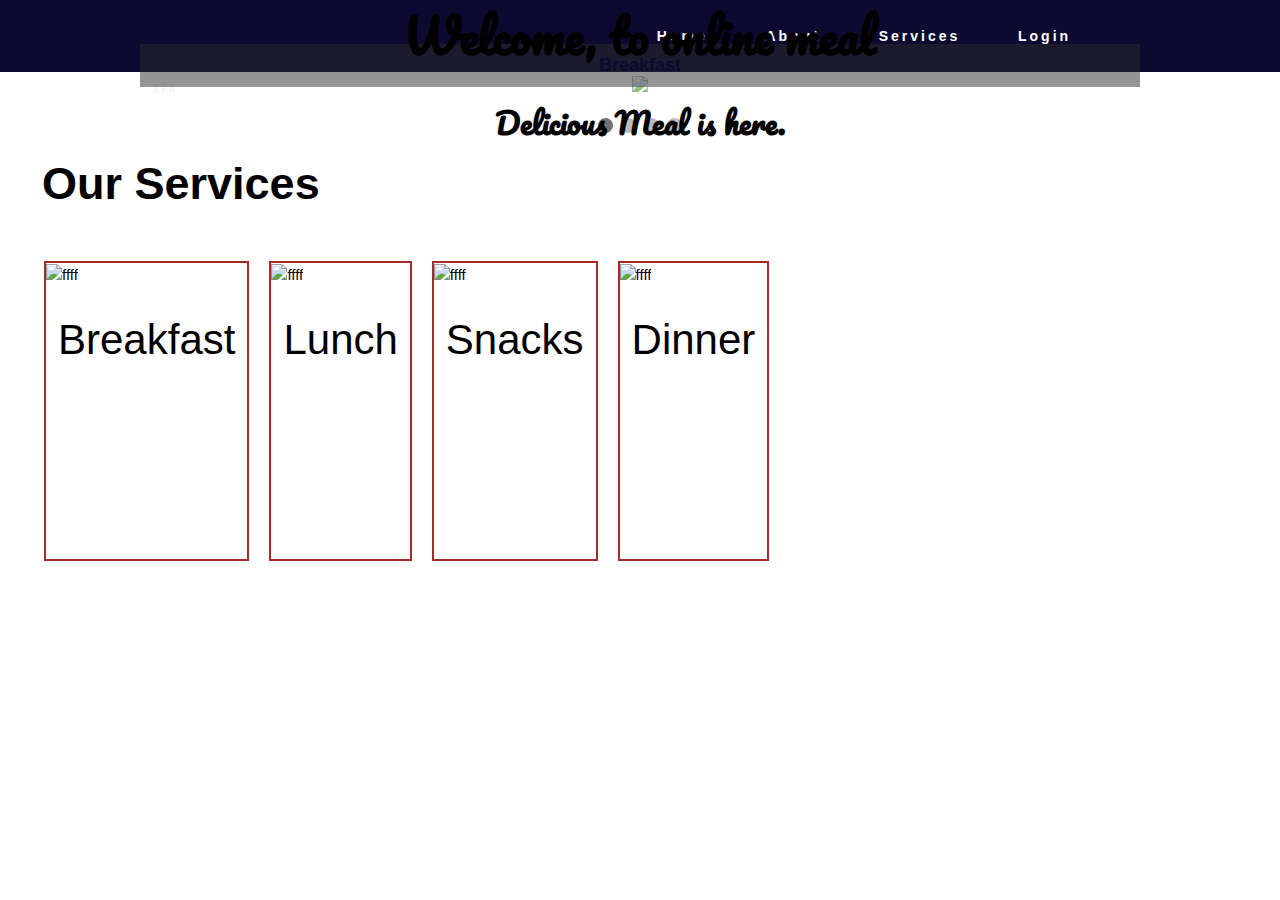
==== index.html @ 2110d50d "Update index.html" ====
<!DOCTYPE html>
<html lang="en">
<head>
    <meta charset="UTF-8">
    <meta name="viewport" content="width=device-width, initial-scale=1.0">
    <link rel="stylesheet" href="https://www.w3schools.com/w3css/4/w3.css">
    <link href="https://fonts.googleapis.com/css2?family=Pacifico&display=swap" rel="stylesheet"> 
    <link rel="stylesheet" href="style.css">
    <link rel="icon" href="/img/food-and-beverage-food.png" type="image/gif" sizes="16x16"> 
    <style>
        .nav{
    display: flex;
    justify-content: space-around;
    align-items: center;
    min-height: 8vh;
    background-color: #0c0a31;
}
.logo{
    color: white;
    text-transform: uppercase;
    letter-spacing: 5px;
    font-size: 20px;
}
.logo{
    margin: 7px 15px;
}
.logo img{
    height: 50px;
    margin: 8px 9px;
}
.nav-links{
    display: flex;
    justify-content: space-around;
    width: 40%;
}
.nav-links li{
    list-style: none;
}
.nav-links a{
    color: white;
    text-decoration: none;
    letter-spacing: 3px;
    font-weight: bold;
    font-size: 14px;

}
.burger{
    display: none;
    cursor: pointer;
}
.burger div{
    width: 25px;
    height: 5px;
    background-color: white;
    margin: 5px;
}
.mySlides {display: none;}
.img {vertical-align: middle;}
.slideshow-container {
  max-width: 1000px;
  position: relative;
  margin: auto;
  position: relative;
  text-align: center;
  color: rgb(0, 0, 0);
}

.text {
  color: #f2f2f2;
  font-size: 15px;
  padding: 8px 12px;
  position: absolute;
  bottom: 8px;
  width: 100%;
  text-align: center;
}

.numbertext {
  color: #f2f2f2;
  font-size: 12px;
  padding: 8px 12px;
  position: absolute;
  top: 0;
}
.dot {
  height: 15px;
  width: 15px;
  margin: 0 2px;
  background-color: #bbb;
  border-radius: 50%;
  display: inline-block;
  transition: background-color 0.6s ease;
}
.active {
  background-color: #717171;
}

/* Fading animation */
.fade {
  -webkit-animation-name: fade;
  -webkit-animation-duration: 1.5s;
  animation-name: fade;
  animation-duration: 1.5s;
}
.mySlides img{
    opacity: .7;
}
.text{
    font-size: large;
    font-weight: bold;
    color: #0c0a31;
    background-color: rgba(44, 41, 41, 0.5);
}
.slideshow-container-text{
    position: absolute;
  top: 50%;
  left: 50%;
  transform: translate(-50%, -50%);
}
.slideshow-container-text h1{
    font-size: 46px;
    font-weight: bolder;
    font-family: 'Pacifico', cursive;
}
.slideshow-container-text p{
    font-size: 30px;
    font-family: 'Pacifico', cursive;
    font-weight: bold;
}
.h-primary{
    font-size: 3.8rem ;
    padding: 12px;        
}
.h-secondary{
    font-size: 2.8rem ;
    padding: 12px;        
}
.services{
    margin: 34px;
    display: flex;
}
.services .box {
border: 2px solid brown;
height: 300px;
margin: 10px;

}

.services .box img {
    height: 300px;
    opacity: none;
    width: 300px;
}
.h-primary-center{
    text-align: left;
    margin-left: 42px;

    font-size: 45px;
    font-weight: bold;
}
    </style>
    <title>Online Meal</title>
</head>
<body>
    <nav class="nav">
        <div class="logo">
            <img src="/img/food-and-beverage-food.png" alt="">
        </div>
        <ul class="nav-links">
            <li><a href="#">Home</a></li>
            <li><a href="#">About</a></li>
            <li><a href="#">Services</a></li>
            <li><a href="#">Login</a></li>
        </ul>
        <div class="burger">
            <div class="line1"></div>
            <div class="line2"></div>
            <div class="line3"></div>
        </div>
    </nav>

    <div class="slideshow-container">

        <div class="mySlides fade">
          <div class="numbertext">1 / 4</div>
          <img class="img" src="/img/img1.jpg" style="width:100%">
          <div class="text">Breakfast</div>
        </div>
        
        <div class="mySlides fade">
          <div class="numbertext">2 / 4</div>
          <img class="img" src="/img/img2.jpg" style="width:100%">
          <div class="text">Lunch</div>
        </div>
        
        <div class="mySlides fade">
          <div class="numbertext">3 / 4</div>
          <img class="img" src="/img/kabir-cheema-oUIPGCBx2OI-unsplash.jpg" style="width:100%">
          <div class="text">Snacks</div>
        </div>
        
        <div class="mySlides fade">
            <div class="numbertext">4 / 4</div>
            <img class="img" src="/img/dinner.jpg" style="width:100%">
            <div class="text">Dinner</div>
        </div>

        <div class="slideshow-container-text">
            <h1>Welcome, to online meal</h1>
            <p>Delicious Meal is here.</p>
        </div>  

    </div>
        <br>
        
        <div style="text-align:center">
          <span class="dot"></span> 
          <span class="dot"></span> 
          <span class="dot"></span>
          <span class="dot"></span> 
        </div>

        <section class="services-container">
            <h1 class="h-primary-center">
                Our Services
            </h1>
            <div class="services">
                <div class="box">
                    <img src="/img/breakfast.jpg" alt="ffff">
                    <h2 class="h-secondary center">Breakfast</h2>
                    <p></p>
                </div>
                <div class="box">
                    <img src="/img/lunch.jpg" alt="ffff">
                    <h2 class="h-secondary center">Lunch</h2>
                    <p></p>
                </div>
                <div class="box">
                    <img src="/img/snack.jpg" alt="ffff">
                    <h2 class="h-secondary center">Snacks</h2>
                    <p></p>
                </div>
                <div class="box">
                    <img src="/img/dinnder.jpg" alt="ffff">
                    <h2 class="h-secondary center">Dinner</h2>
                    <p></p>
                </div>
            </div>
        </section>
        

    <script>
        var slideIndex = 0;
        showSlides();

        function showSlides() {
            var i;
            var slides = document.getElementsByClassName("mySlides");
            var dots = document.getElementsByClassName("dot");
            for (i = 0; i < slides.length; i++) {
                slides[i].style.display = "none";  
            }
            slideIndex++;
            if (slideIndex > slides.length) {slideIndex = 1}    
            for (i = 0; i < dots.length; i++) {
                dots[i].className = dots[i].className.replace(" active", "");
            }
            slides[slideIndex-1].style.display = "block";  
            dots[slideIndex-1].className += " active";
            setTimeout(showSlides, 2000); // Change image every 2 seconds
        }
    </script>


</body>
</html>
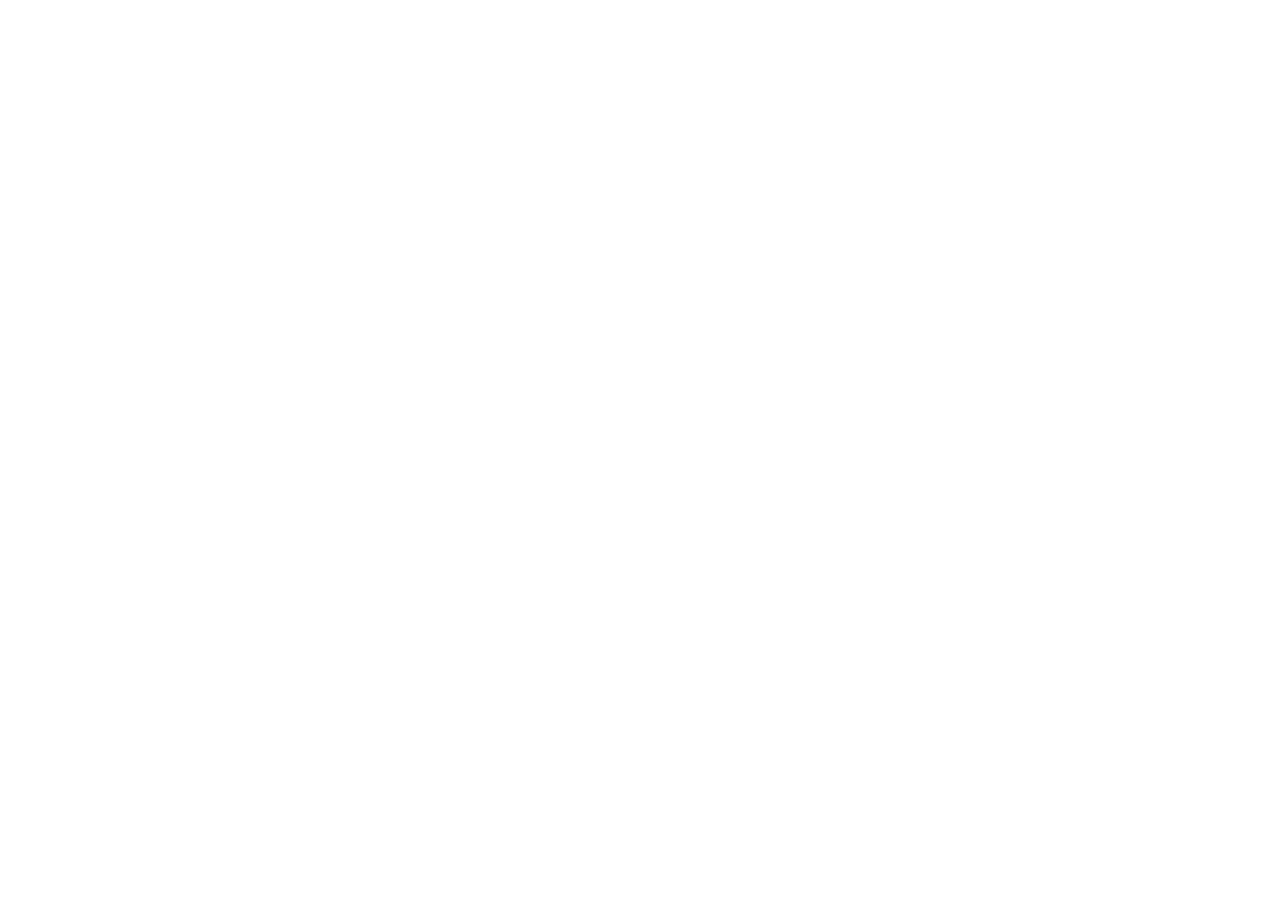
==== commit e56f9c27: "Update index.html" ====
--- a/index.html
+++ b/index.html
@@ -6,53 +6,108 @@
     <link rel="stylesheet" href="https://www.w3schools.com/w3css/4/w3.css">
     <link href="https://fonts.googleapis.com/css2?family=Pacifico&display=swap" rel="stylesheet"> 
     <link rel="stylesheet" href="style.css">
-    <link rel="icon" href="/img/food-and-beverage-food.png" type="image/gif" sizes="16x16"> 
+    <link rel="stylesheet" href="formcss.css">
     <style>
-        .nav{
-    display: flex;
-    justify-content: space-around;
-    align-items: center;
-    min-height: 8vh;
-    background-color: #0c0a31;
-}
-.logo{
-    color: white;
-    text-transform: uppercase;
-    letter-spacing: 5px;
-    font-size: 20px;
-}
-.logo{
-    margin: 7px 15px;
-}
-.logo img{
-    height: 50px;
-    margin: 8px 9px;
-}
-.nav-links{
-    display: flex;
-    justify-content: space-around;
-    width: 40%;
-}
-.nav-links li{
-    list-style: none;
-}
-.nav-links a{
-    color: white;
-    text-decoration: none;
-    letter-spacing: 3px;
-    font-weight: bold;
-    font-size: 14px;
-
-}
-.burger{
-    display: none;
-    cursor: pointer;
-}
-.burger div{
-    width: 25px;
-    height: 5px;
-    background-color: white;
-    margin: 5px;
+* {
+  box-sizing: border-box;
+}
+
+body {
+  margin: 0;
+}
+.navbar {
+  overflow: auto;
+  background-color: #333;
+  font-family: Arial, Helvetica, sans-serif;
+}
+
+.navbar a {
+  float: left;
+  font-size: 16px;
+  color: white;
+  text-align: center;
+  padding: 12px;
+  width: 20%;
+  text-decoration: none;
+}
+
+.dropdown {
+  float: left;
+  height: auto;
+  overflow: hidden;
+}
+
+.dropdown .dropbtn {
+  font-size: 16px;  
+  border: none;
+  outline: none;
+  color: white;
+  padding: 14px 16px;
+  background-color: inherit;
+  font: inherit;
+  margin: 0;
+}
+
+.navbar a:hover, .dropdown:hover .dropbtn {
+  background-color: red;
+}
+
+.dropdown-content {
+  display: none;
+  position: absolute;
+  background-color: #f9f9f9;
+  width: 100%;
+  left: 0;
+  box-shadow: 0px 8px 16px 0px rgba(0,0,0,0.2);
+  z-index: 1;
+  height: auto;
+}
+
+.dropdown-content .header {
+  background: red;
+  padding: 16px;
+  color: white;
+}
+
+.dropdown:hover .dropdown-content {
+  display: block;
+}
+
+/* Create three equal columns that floats next to each other */
+.dropdown-content-column {
+  float: left;
+  width: 25%;
+  padding: 10px;
+  background-color: rgb(241, 193, 193);
+  height: 300px;
+}
+
+.dropdown-content-column a {
+  float: none;
+  color: black;
+  padding: 16px;
+  text-decoration: none;
+  display: block;
+  text-align: left;
+}
+
+.dropdown-content-column a:hover {
+  background-color: #ddd;
+}
+
+/* Clear floats after the columns */
+.row:after {
+  content: "";
+  display: table;
+  clear: both;
+}
+
+/* Responsive layout - makes the three columns stack on top of each other instead of next to each other */
+@media screen and (max-width: 600px) {
+  .column {
+    width: 100%;
+    height: auto;
+  }
 }
 .mySlides {display: none;}
 .img {vertical-align: middle;}
@@ -60,7 +115,6 @@
   max-width: 1000px;
   position: relative;
   margin: auto;
-  position: relative;
   text-align: center;
   color: rgb(0, 0, 0);
 }
@@ -103,7 +157,7 @@
   animation-duration: 1.5s;
 }
 .mySlides img{
-    opacity: .7;
+    opacity: .6;
 }
 .text{
     font-size: large;
@@ -127,127 +181,170 @@
     font-family: 'Pacifico', cursive;
     font-weight: bold;
 }
-.h-primary{
-    font-size: 3.8rem ;
-    padding: 12px;        
-}
-.h-secondary{
-    font-size: 2.8rem ;
-    padding: 12px;        
-}
-.services{
-    margin: 34px;
-    display: flex;
-}
-.services .box {
-border: 2px solid brown;
-height: 300px;
-margin: 10px;
-
-}
-
-.services .box img {
-    height: 300px;
-    opacity: none;
-    width: 300px;
-}
-.h-primary-center{
-    text-align: left;
-    margin-left: 42px;
-
-    font-size: 45px;
-    font-weight: bold;
-}
-    </style>
-    <title>Online Meal</title>
+.tablink {
+      background-color: #555;
+      color: white;
+      float: left;
+      border: none;
+      outline: none;
+      cursor: pointer;
+      padding: 14px 16px;
+      font-size: 17px;
+      width: 25%;
+      /* height: 250px; */
+    }
+
+    .tablink:hover {
+      background-color: #777;
+    }
+
+    /* Style the tab content */
+    .tabcontent {
+      color: white;
+      display: none;
+      /* padding: 50px; */
+      text-align: center;
+    }
+
+    .login {
+      margin: 10px 50px 5px 100px;
+    }
+
+    #Breakfast {
+      background-color:gray;
+      height: 250px;
+    }
+
+    #Lunch {
+      height: 250px;
+      background-color: gray;
+    }
+
+    #Snacks {
+      height: 250px;
+      background-color: gray;
+    }
+
+    #Dinner {
+      height: 250px;
+      background-color: gray;
+    }
 </head>
 <body>
-    <nav class="nav">
-        <div class="logo">
-            <img src="/img/food-and-beverage-food.png" alt="">
-        </div>
-        <ul class="nav-links">
-            <li><a href="#">Home</a></li>
-            <li><a href="#">About</a></li>
-            <li><a href="#">Services</a></li>
-            <li><a href="#">Login</a></li>
-        </ul>
-        <div class="burger">
-            <div class="line1"></div>
-            <div class="line2"></div>
-            <div class="line3"></div>
-        </div>
-    </nav>
-
-    <div class="slideshow-container">
-
-        <div class="mySlides fade">
-          <div class="numbertext">1 / 4</div>
-          <img class="img" src="/img/img1.jpg" style="width:100%">
-          <div class="text">Breakfast</div>
-        </div>
+    <div class="navbar">
+  <a href="#login"><i class="fa fa-fw fa-user"></i>Login</a>
+  <a href="#home"><i class="fa fa-fw fa-home"></i>Home</a>
+  
+  <div class="dropdown">
+    <button class="dropbtn">Services 
+      <i class="fa fa-caret-down"></i>
+    </button>
+    <div class="dropdown-content">
+      <div class="header">
+        <h2>Mega Menu</h2>
+      </div>   
+      <div class="row">
+        <div class="dropdown-content-column">
+          <h3><a href="#">Breakfast</a></h3>
+          <a href="#">Link 1</a>
+          <a href="#">Link 2</a>
+          <a href="#">Link 3</a>
+        </div>
+        <div class="dropdown-content-column">
+          <h3><a href="#">Lunch</a></h3>
+          <a href="#">Link 1</a>
+          <a href="#">Link 2</a>
+          <a href="#">Link 3</a>
+        </div>
+        <div class="dropdown-content-column">
+          <h3><a href="#">Snacks</a></h3>
+          <a href="#">Link 1</a>
+          <a href="#">Link 2</a>
+          <a href="#">Link 3</a>
+        </div>
+        <div class="dropdown-content-column">
+          <h3><a href="#">Dinner</a></h3>
+          <a href="#">Link 1</a>
+          <a href="#">Link 2</a>
+          <a href="#">Link 3</a>
+        </div>
+      </div>
+    </div>
+  </div>
+  <a href="#contact"><i class="fa fa-fw fa-envelope"></i> Contact Us</a>
+        <div class="login">
+    <button onclick="document.getElementById('id01').style.display='block'" style="width:auto;" class="Login-form">Login</button>
+
+    <div id="id01" class="modal">
+    
+      <form class="modal-content animate" action="" method="post">
+        <div class="imgcontainer">
+          <span onclick="document.getElementById('id01').style.display='none'" class="close" title="Close Modal">&times;</span>
+        </div>
+    
+        <div class="container">
+          <label for="uname"><b>Username</b></label>
+          <input type="text" placeholder="Enter Username" name="uname" required>
         
-        <div class="mySlides fade">
-          <div class="numbertext">2 / 4</div>
-          <img class="img" src="/img/img2.jpg" style="width:100%">
-          <div class="text">Lunch</div>
-        </div>
-        
-        <div class="mySlides fade">
-          <div class="numbertext">3 / 4</div>
-          <img class="img" src="/img/kabir-cheema-oUIPGCBx2OI-unsplash.jpg" style="width:100%">
-          <div class="text">Snacks</div>
-        </div>
-        
-        <div class="mySlides fade">
-            <div class="numbertext">4 / 4</div>
-            <img class="img" src="/img/dinner.jpg" style="width:100%">
-            <div class="text">Dinner</div>
-        </div>
-
-        <div class="slideshow-container-text">
-            <h1>Welcome, to online meal</h1>
-            <p>Delicious Meal is here.</p>
-        </div>  
-
-    </div>
-        <br>
-        
-        <div style="text-align:center">
-          <span class="dot"></span> 
-          <span class="dot"></span> 
-          <span class="dot"></span>
-          <span class="dot"></span> 
-        </div>
-
-        <section class="services-container">
-            <h1 class="h-primary-center">
-                Our Services
-            </h1>
-            <div class="services">
-                <div class="box">
-                    <img src="/img/breakfast.jpg" alt="ffff">
-                    <h2 class="h-secondary center">Breakfast</h2>
-                    <p></p>
-                </div>
-                <div class="box">
-                    <img src="/img/lunch.jpg" alt="ffff">
-                    <h2 class="h-secondary center">Lunch</h2>
-                    <p></p>
-                </div>
-                <div class="box">
-                    <img src="/img/snack.jpg" alt="ffff">
-                    <h2 class="h-secondary center">Snacks</h2>
-                    <p></p>
-                </div>
-                <div class="box">
-                    <img src="/img/dinnder.jpg" alt="ffff">
-                    <h2 class="h-secondary center">Dinner</h2>
-                    <p></p>
-                </div>
-            </div>
-        </section>
-        
+          <label for="psw"><b>Password</b></label>
+          <input type="password" placeholder="Enter Password" name="psw" required>
+
+          <button type="submit">Login</button>
+          <label>
+            <input type="checkbox" checked="checked" name="remember"> Remember me
+          </label>
+        </div>
+    
+        <div class="container" style="background-color:#f1f1f1">
+          <button type="button" onclick="document.getElementById('id01').style.display='none'" class="cancelbtn">Cancel</button>
+          <span class="psw"><a href="#" style="color: #000;">Forgot password?</a></span>
+        </div>
+      </form>
+    </div>
+    </div>
+  
+</div>
+
+ <div class="slideshow-container">
+
+    <div class="mySlides fade">
+      <div class="numbertext">1 / 4</div>
+      <img class="img" src="img1.jpg" style="width:100%">
+      <div class="text">Breakfast</div>
+    </div>
+    
+    <div class="mySlides fade">
+      <div class="numbertext">2 / 4</div>
+      <img class="img" src="img2.jpg" style="width:100%">
+      <div class="text">Lunch</div>
+    </div>
+    
+    <div class="mySlides fade">
+      <div class="numbertext">3 / 4</div>
+      <img class="img" src="kabir-cheema-oUIPGCBx2OI-unsplash.jpg" style="width:100%">
+      <div class="text">Snacks</div>
+    </div>
+    
+    <div class="mySlides fade">
+        <div class="numbertext">4 / 4</div>
+        <img class="img" src="dinner.jpg" style="width:100%">
+        <div class="text">Dinner</div>
+    </div>
+
+    <div class="slideshow-container-text">
+        <h1>Welcome, to online meal</h1>
+        <p>Delicious Meal is here.</p>
+    </div>  
+
+</div>
+    <br>
+    
+    <div style="text-align:center">
+      <span class="dot"></span> 
+      <span class="dot"></span> 
+      <span class="dot"></span>
+      <span class="dot"></span> 
+    </div>
 
     <script>
         var slideIndex = 0;
@@ -271,6 +368,59 @@
         }
     </script>
 
+    <br> 
+  <div id="Breakfast" class="tabcontent">
+    <a href="#"><img src="img/break.jpg" style=" width: 23%; height: 250px; padding-top: 5px; padding-right: 0px;"></a>
+    <a href="#"><img src="img/break.1jpg.jpg" style=" width: 25%; height: 250px; padding-top: 5px; padding-right: 0px;"></a>
+    <a href="#"><img src="img/break2.jpg" style=" width: 25%; height: 250px; padding-top: 5px;padding-right: 0px;" ></a>
+    <a href="#"><img src="img/break3.jpg" style=" width: 25%; height: 250px; padding-top: 5px;padding-right: 0px;" ></a>
+    
+  </div>
+
+  <div id="Lunch" class="tabcontent" >
+    <a href=""><img src="img/lun.jpg" style=" width: 23%; height: 250px; padding-top: 5px; padding-right: 0px;"  ></a>
+    <a href=""><img src="img/lun2jpg.jpg" style=" width: 25%; height: 250px; padding-top: 5px; padding-right: 0px;"></a>
+    <a href=""><img src="img/lun3.jpg" style=" width: 25%; height: 250px; padding-top: 5px;padding-right: 0px;"  ></a>
+    <a href=""><img src="img/lun4.jpg" style=" width: 25%; height: 250px; padding-top: 5px;padding-right: 0px;"  ></a>
+  </div>
+
+  <div id="Snacks" class="tabcontent">
+    <a href=""><img src="img/sna1jpg.jpg" style=" width: 23%; height: 250px; padding-top: 5px; padding-right: 0px;"  ></a>
+    <a href=""><img src="img/sna2.jpg" style=" width: 25%; height: 250px; padding-top: 5px; padding-right: 0px;"></a>
+    <a href=""><img src="img/sna3.jpg" style=" width: 25%; height: 250px; padding-top: 5px;padding-right: 0px;"  ></a>
+    <a href=""><img src="img/sna4.jpg" style=" width: 25%; height: 250px; padding-top: 5px;padding-right: 0px;"  ></a>
+  </div>
+
+  <div id="Dinner" class="tabcontent">
+    <a href=""><img src="img/din1.jpg" style=" width: 23%; height: 250px; padding-top: 5px; padding-right: 0px;"  ></a>
+    <a href=""> <img src="img/din2.jpg" style=" width: 25%; height: 250px; padding-top: 5px; padding-right: 0px;"></a>
+    <a href=""><img src="img/din3.jpg" style=" width: 25%; height: 250px; padding-top: 5px;padding-right: 0px;"  ></a>
+    <a href=""><img src="img/din4.jpg" style=" width: 25%; height: 250px; padding-top: 5px;padding-right: 0px;"  ></a>
+  </div>
+
+  <button class="tablink" onclick="openMenu('Breakfast', this, 'red')" id="defaultOpen">Breakfast</button>
+  <button class="tablink" onclick="openMenu('Lunch', this, 'green')">Lunch</button>
+  <button class="tablink" onclick="openMenu('Snacks', this, 'blue')">Snacks</button>
+  <button class="tablink" onclick="openMenu('Dinner', this, 'orange')">Dinner</button>
+
+  <script>
+    function openMenu(cityName, elmnt, color) {
+      var i, tabcontent, tablinks;
+      tabcontent = document.getElementsByClassName("tabcontent");
+      for (i = 0; i < tabcontent.length; i++) {
+        tabcontent[i].style.display = "none";
+      }
+      tablinks = document.getElementsByClassName("tablink");
+      for (i = 0; i < tablinks.length; i++) {
+        tablinks[i].style.backgroundColor = "";
+      }
+      document.getElementById(cityName).style.display = "block";
+      elmnt.style.backgroundColor = color;
+
+    }
+    // Get the element with id="defaultOpen" and click on it
+    document.getElementById("defaultOpen").click();
+  </script>
 
 </body>
 </html>
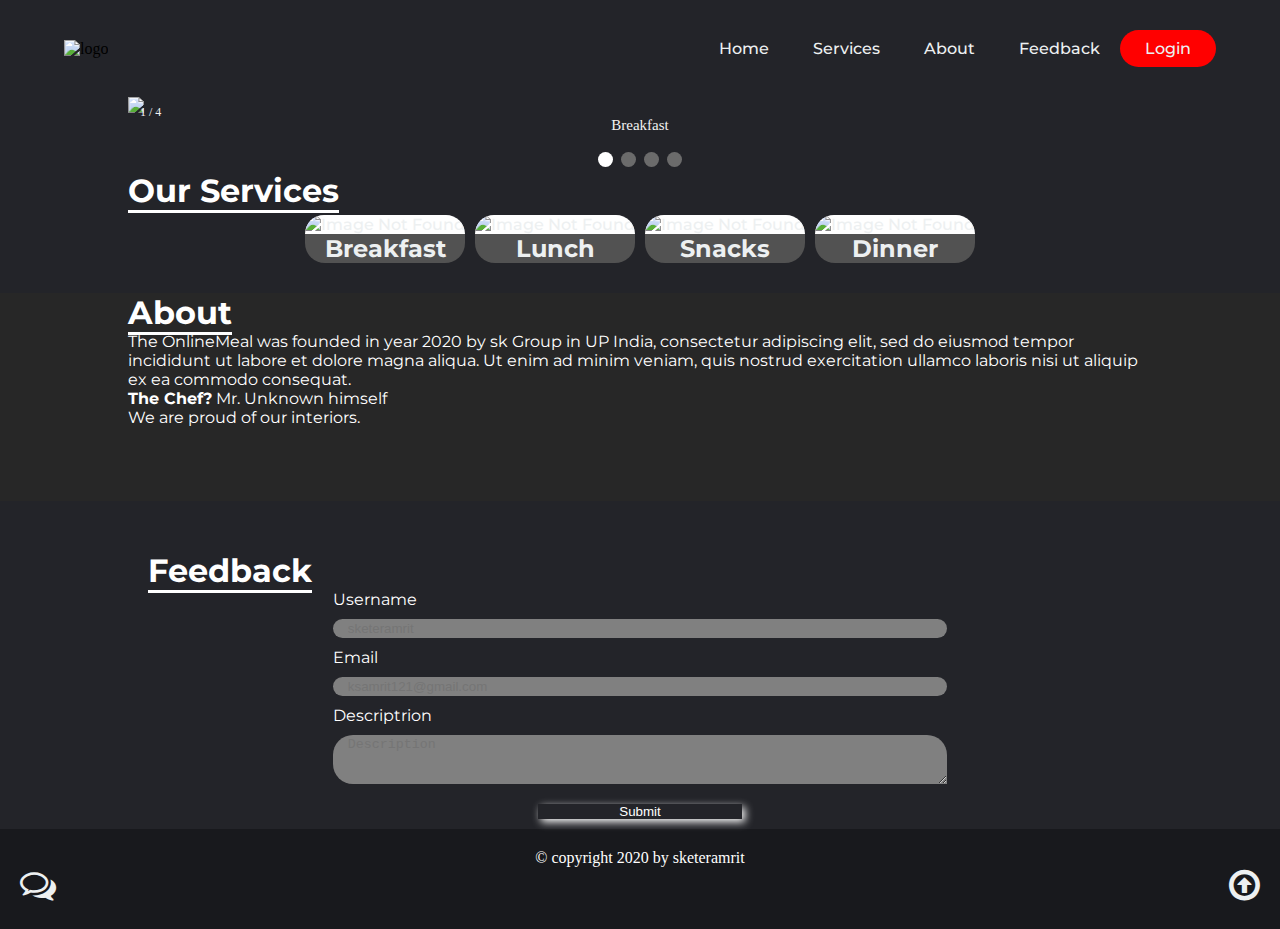
==== commit 27ea636a: "Merge pull request #9 from AmitMunda00/main" ====
--- a/index.html
+++ b/index.html
@@ -3,356 +3,146 @@
 <head>
     <meta charset="UTF-8">
     <meta name="viewport" content="width=device-width, initial-scale=1.0">
-    <link rel="stylesheet" href="https://www.w3schools.com/w3css/4/w3.css">
-    <link href="https://fonts.googleapis.com/css2?family=Pacifico&display=swap" rel="stylesheet"> 
-    <link rel="stylesheet" href="style.css">
-    <link rel="stylesheet" href="formcss.css">
-    <style>
-* {
-  box-sizing: border-box;
-}
-
-body {
-  margin: 0;
-}
-.navbar {
-  overflow: auto;
-  background-color: #333;
-  font-family: Arial, Helvetica, sans-serif;
-}
-
-.navbar a {
-  float: left;
-  font-size: 16px;
-  color: white;
-  text-align: center;
-  padding: 12px;
-  width: 20%;
-  text-decoration: none;
-}
-
-.dropdown {
-  float: left;
-  height: auto;
-  overflow: hidden;
-}
-
-.dropdown .dropbtn {
-  font-size: 16px;  
-  border: none;
-  outline: none;
-  color: white;
-  padding: 14px 16px;
-  background-color: inherit;
-  font: inherit;
-  margin: 0;
-}
-
-.navbar a:hover, .dropdown:hover .dropbtn {
-  background-color: red;
-}
-
-.dropdown-content {
-  display: none;
-  position: absolute;
-  background-color: #f9f9f9;
-  width: 100%;
-  left: 0;
-  box-shadow: 0px 8px 16px 0px rgba(0,0,0,0.2);
-  z-index: 1;
-  height: auto;
-}
-
-.dropdown-content .header {
-  background: red;
-  padding: 16px;
-  color: white;
-}
-
-.dropdown:hover .dropdown-content {
-  display: block;
-}
-
-/* Create three equal columns that floats next to each other */
-.dropdown-content-column {
-  float: left;
-  width: 25%;
-  padding: 10px;
-  background-color: rgb(241, 193, 193);
-  height: 300px;
-}
-
-.dropdown-content-column a {
-  float: none;
-  color: black;
-  padding: 16px;
-  text-decoration: none;
-  display: block;
-  text-align: left;
-}
-
-.dropdown-content-column a:hover {
-  background-color: #ddd;
-}
-
-/* Clear floats after the columns */
-.row:after {
-  content: "";
-  display: table;
-  clear: both;
-}
-
-/* Responsive layout - makes the three columns stack on top of each other instead of next to each other */
-@media screen and (max-width: 600px) {
-  .column {
-    width: 100%;
-    height: auto;
-  }
-}
-.mySlides {display: none;}
-.img {vertical-align: middle;}
-.slideshow-container {
-  max-width: 1000px;
-  position: relative;
-  margin: auto;
-  text-align: center;
-  color: rgb(0, 0, 0);
-}
-
-.text {
-  color: #f2f2f2;
-  font-size: 15px;
-  padding: 8px 12px;
-  position: absolute;
-  bottom: 8px;
-  width: 100%;
-  text-align: center;
-}
-
-.numbertext {
-  color: #f2f2f2;
-  font-size: 12px;
-  padding: 8px 12px;
-  position: absolute;
-  top: 0;
-}
-.dot {
-  height: 15px;
-  width: 15px;
-  margin: 0 2px;
-  background-color: #bbb;
-  border-radius: 50%;
-  display: inline-block;
-  transition: background-color 0.6s ease;
-}
-.active {
-  background-color: #717171;
-}
-
-/* Fading animation */
-.fade {
-  -webkit-animation-name: fade;
-  -webkit-animation-duration: 1.5s;
-  animation-name: fade;
-  animation-duration: 1.5s;
-}
-.mySlides img{
-    opacity: .6;
-}
-.text{
-    font-size: large;
-    font-weight: bold;
-    color: #0c0a31;
-    background-color: rgba(44, 41, 41, 0.5);
-}
-.slideshow-container-text{
-    position: absolute;
-  top: 50%;
-  left: 50%;
-  transform: translate(-50%, -50%);
-}
-.slideshow-container-text h1{
-    font-size: 46px;
-    font-weight: bolder;
-    font-family: 'Pacifico', cursive;
-}
-.slideshow-container-text p{
-    font-size: 30px;
-    font-family: 'Pacifico', cursive;
-    font-weight: bold;
-}
-.tablink {
-      background-color: #555;
-      color: white;
-      float: left;
-      border: none;
-      outline: none;
-      cursor: pointer;
-      padding: 14px 16px;
-      font-size: 17px;
-      width: 25%;
-      /* height: 250px; */
-    }
-
-    .tablink:hover {
-      background-color: #777;
-    }
-
-    /* Style the tab content */
-    .tabcontent {
-      color: white;
-      display: none;
-      /* padding: 50px; */
-      text-align: center;
-    }
-
-    .login {
-      margin: 10px 50px 5px 100px;
-    }
-
-    #Breakfast {
-      background-color:gray;
-      height: 250px;
-    }
-
-    #Lunch {
-      height: 250px;
-      background-color: gray;
-    }
-
-    #Snacks {
-      height: 250px;
-      background-color: gray;
-    }
-
-    #Dinner {
-      height: 250px;
-      background-color: gray;
-    }
+    <link rel="stylesheet" href="https://cdn.jsdelivr.net/npm/bootstrap@4.5.3/dist/css/bootstrap.min.css" integrity="sha384-TX8t27EcRE3e/ihU7zmQxVncDAy5uIKz4rEkgIXeMed4M0jlfIDPvg6uqKI2xXr2" crossorigin="anonymous">
+    <link rel="stylesheet" href="https://cdnjs.cloudflare.com/ajax/libs/font-awesome/4.7.0/css/font-awesome.min.css">
+    <link rel="stylesheet" href="https://cdnjs.cloudflare.com/ajax/libs/animate.css/4.1.1/animate.min.css"/>
+    <link rel="shortcut icon" href="img/logo.png" type="image/x-icon">
+    <link rel="stylesheet" href="css/style.css">
+    <title>Online meal</title>
 </head>
 <body>
-    <div class="navbar">
-  <a href="#login"><i class="fa fa-fw fa-user"></i>Login</a>
-  <a href="#home"><i class="fa fa-fw fa-home"></i>Home</a>
-  
-  <div class="dropdown">
-    <button class="dropbtn">Services 
-      <i class="fa fa-caret-down"></i>
-    </button>
-    <div class="dropdown-content">
-      <div class="header">
-        <h2>Mega Menu</h2>
-      </div>   
-      <div class="row">
-        <div class="dropdown-content-column">
-          <h3><a href="#">Breakfast</a></h3>
-          <a href="#">Link 1</a>
-          <a href="#">Link 2</a>
-          <a href="#">Link 3</a>
+    <!-- NAVIGATION BAR STARTED -->
+    <div class="nav" id="home">
+        <div class="nav-logo animate__animated animate__heartBeat animate__infinite infinite"><img src="img/logowithtext.png" alt="logo" width="180px" ><label class="nav-logo-text"></label></div>
+        <nav>
+            <ul class="nav-links">
+                <li><a href="#">Home</a></li>
+                <li><a href="#services">Services</a></li>
+                <li><a href="#about">About</a></li>
+                <li><a href="#feedback">Feedback</a></li>
+            </ul>
+        </nav>
+        <a href="#" class="cta"><button>Login</button></a>
+    </div>
+    <!-- NAVIGATION BAR COMPLETED -->
+
+    <!-- SLIDESHOW START -->
+    <div class="main">
+        <div class="slide-show">
+            <div class="myslide">
+                <div class="numbertext">1 / 4</div>
+                <img class="img" src="img/update/breakfast.jpg" style="width:100%">
+                <div class="text">Breakfast</div>
+            </div>
+            <div class="myslide">
+                <div class="numbertext">2 / 4</div>
+                <img class="img" src="img/update/lunch.jpg" style="width:100%">
+                <div class="text">Lunch</div>
+            </div>
+            <div class="myslide">
+                <div class="numbertext">3 / 4</div>
+                <img class="img" src="img/update/snacks.jpg" style="width:100%">
+                <div class="text">Snacks</div>
+            </div>
+            <div class="myslide">
+                <div class="numbertext">4 / 4</div>
+                <img class="img" src="img/update/dinner.jpg" style="width:100%">
+                <div class="text">Dinner</div>
+            </div>
+            <!-- <div class="slide-show-absolute-text">
+                <h1>Welcome, to online meal</h1>
+                <p>Delicious Meal is here.</p>
+            </div> -->
         </div>
-        <div class="dropdown-content-column">
-          <h3><a href="#">Lunch</a></h3>
-          <a href="#">Link 1</a>
-          <a href="#">Link 2</a>
-          <a href="#">Link 3</a>
+    </div>
+    <br>
+    <div style="text-align:center">
+        <span class="dot"></span> 
+        <span class="dot"></span> 
+        <span class="dot"></span>
+        <span class="dot"></span> 
+    </div>
+    <!-- SLIDESHOW END -->
+
+    <!-- SERVICES START -->
+    <div class="services" id="services">
+        <div class="heading">
+            <label for="">Our Services</label>
         </div>
-        <div class="dropdown-content-column">
-          <h3><a href="#">Snacks</a></h3>
-          <a href="#">Link 1</a>
-          <a href="#">Link 2</a>
-          <a href="#">Link 3</a>
+        <div class="services-card">
+            
+                <div class="card">
+                    <a href="pages/breakfast.html"><img src="img/card-breakfast-2.jpg" alt="Image Not Found">
+                    <h2 class="card-text">Breakfast</h2></a>
+                </div>
+                <div class="card">
+                    <a href="pages/lunch.html"><img src="img/card-lunch-2.jpg" alt="Image Not Found">
+                    <h2 class="card-text">Lunch</h2></a>
+                </div>
+            
+                <div class="card">
+                    <a href="pages/snacks.html"><img src="img/card-snacks-2.jpg" alt="Image Not Found">
+                    <h2 class="card-text">Snacks</h2></a>
+                </div>
+                <div class="card">
+                    <a href="pages/dinner.html"><img src="img/card-dinner-2.jpg" alt="Image Not Found">
+                    <h2 class="card-text">Dinner</h2></a>
+                </div>
         </div>
-        <div class="dropdown-content-column">
-          <h3><a href="#">Dinner</a></h3>
-          <a href="#">Link 1</a>
-          <a href="#">Link 2</a>
-          <a href="#">Link 3</a>
+    </div>
+    <!-- SERVICES END -->
+    
+    <!-- ABOUT START -->
+    <div class="about" id="about">
+        <div class="heading">
+            <label for="">About</label>
         </div>
-      </div>
+        <div class="about-content">
+            <div class="upper-text">
+                <p>The OnlineMeal was founded in year 2020 by sk Group in UP India, consectetur adipiscing elit, sed do eiusmod tempor incididunt ut labore et dolore magna aliqua. Ut enim ad minim veniam, quis nostrud exercitation ullamco laboris nisi ut aliquip ex ea commodo consequat.</p>
+                <p><strong>The Chef?</strong> Mr. Unknown himself</p>
+                <p>We are proud of our interiors.</p>
+                <div class="chef">
+                    <img src="img/chef.jpg" alt="" width="120px">
+                </div>
+            </div>
+            <div class="mid-image">
+                <img src="img/restaurant.jpg" alt="">
+            </div>
+            <div class="lower-text">
+                
+            </div>
+        </div>
     </div>
-  </div>
-  <a href="#contact"><i class="fa fa-fw fa-envelope"></i> Contact Us</a>
-        <div class="login">
-    <button onclick="document.getElementById('id01').style.display='block'" style="width:auto;" class="Login-form">Login</button>
+    <!-- ABOUT END -->
 
-    <div id="id01" class="modal">
+    <!-- FEEDBACK START -->
+    <div class="feedback" id="feedback">
+        <div class="heading">
+            <label for="">Feedback</label>
+        </div>
+        <div class="form">
+            <form action="" method="post">
+                <label for="">Username</label>
+                <input type="text" name="username" class="form-input-text" placeholder="sketeramrit">
+                <label for="">Email</label>
+                <input type="email" name="email" class="form-input-text" placeholder="ksamrit121@gmail.com">
+                <label for="">Descriptrion</label>
+                <textarea name="description" id="" cols="20" rows="3" class="form-textarea" placeholder="Description"></textarea>
+                <input type="submit" value="Submit" class="form-submit">
+            </form>
+        </div>
+    </div>
+    <!-- FEEDBACK END -->
     
-      <form class="modal-content animate" action="" method="post">
-        <div class="imgcontainer">
-          <span onclick="document.getElementById('id01').style.display='none'" class="close" title="Close Modal">&times;</span>
-        </div>
-    
-        <div class="container">
-          <label for="uname"><b>Username</b></label>
-          <input type="text" placeholder="Enter Username" name="uname" required>
-        
-          <label for="psw"><b>Password</b></label>
-          <input type="password" placeholder="Enter Password" name="psw" required>
-
-          <button type="submit">Login</button>
-          <label>
-            <input type="checkbox" checked="checked" name="remember"> Remember me
-          </label>
-        </div>
-    
-        <div class="container" style="background-color:#f1f1f1">
-          <button type="button" onclick="document.getElementById('id01').style.display='none'" class="cancelbtn">Cancel</button>
-          <span class="psw"><a href="#" style="color: #000;">Forgot password?</a></span>
-        </div>
-      </form>
-    </div>
-    </div>
-  
-</div>
-
- <div class="slideshow-container">
-
-    <div class="mySlides fade">
-      <div class="numbertext">1 / 4</div>
-      <img class="img" src="img1.jpg" style="width:100%">
-      <div class="text">Breakfast</div>
-    </div>
-    
-    <div class="mySlides fade">
-      <div class="numbertext">2 / 4</div>
-      <img class="img" src="img2.jpg" style="width:100%">
-      <div class="text">Lunch</div>
-    </div>
-    
-    <div class="mySlides fade">
-      <div class="numbertext">3 / 4</div>
-      <img class="img" src="kabir-cheema-oUIPGCBx2OI-unsplash.jpg" style="width:100%">
-      <div class="text">Snacks</div>
-    </div>
-    
-    <div class="mySlides fade">
-        <div class="numbertext">4 / 4</div>
-        <img class="img" src="dinner.jpg" style="width:100%">
-        <div class="text">Dinner</div>
-    </div>
-
-    <div class="slideshow-container-text">
-        <h1>Welcome, to online meal</h1>
-        <p>Delicious Meal is here.</p>
-    </div>  
-
-</div>
-    <br>
-    
-    <div style="text-align:center">
-      <span class="dot"></span> 
-      <span class="dot"></span> 
-      <span class="dot"></span>
-      <span class="dot"></span> 
-    </div>
-
+    <!-- SCRIPT ARE HERE -->
     <script>
         var slideIndex = 0;
         showSlides();
 
         function showSlides() {
             var i;
-            var slides = document.getElementsByClassName("mySlides");
+            var slides = document.getElementsByClassName("myslide");
             var dots = document.getElementsByClassName("dot");
             for (i = 0; i < slides.length; i++) {
                 slides[i].style.display = "none";  
@@ -368,59 +158,10 @@
         }
     </script>
 
-    <br> 
-  <div id="Breakfast" class="tabcontent">
-    <a href="#"><img src="img/break.jpg" style=" width: 23%; height: 250px; padding-top: 5px; padding-right: 0px;"></a>
-    <a href="#"><img src="img/break.1jpg.jpg" style=" width: 25%; height: 250px; padding-top: 5px; padding-right: 0px;"></a>
-    <a href="#"><img src="img/break2.jpg" style=" width: 25%; height: 250px; padding-top: 5px;padding-right: 0px;" ></a>
-    <a href="#"><img src="img/break3.jpg" style=" width: 25%; height: 250px; padding-top: 5px;padding-right: 0px;" ></a>
-    
-  </div>
-
-  <div id="Lunch" class="tabcontent" >
-    <a href=""><img src="img/lun.jpg" style=" width: 23%; height: 250px; padding-top: 5px; padding-right: 0px;"  ></a>
-    <a href=""><img src="img/lun2jpg.jpg" style=" width: 25%; height: 250px; padding-top: 5px; padding-right: 0px;"></a>
-    <a href=""><img src="img/lun3.jpg" style=" width: 25%; height: 250px; padding-top: 5px;padding-right: 0px;"  ></a>
-    <a href=""><img src="img/lun4.jpg" style=" width: 25%; height: 250px; padding-top: 5px;padding-right: 0px;"  ></a>
-  </div>
-
-  <div id="Snacks" class="tabcontent">
-    <a href=""><img src="img/sna1jpg.jpg" style=" width: 23%; height: 250px; padding-top: 5px; padding-right: 0px;"  ></a>
-    <a href=""><img src="img/sna2.jpg" style=" width: 25%; height: 250px; padding-top: 5px; padding-right: 0px;"></a>
-    <a href=""><img src="img/sna3.jpg" style=" width: 25%; height: 250px; padding-top: 5px;padding-right: 0px;"  ></a>
-    <a href=""><img src="img/sna4.jpg" style=" width: 25%; height: 250px; padding-top: 5px;padding-right: 0px;"  ></a>
-  </div>
-
-  <div id="Dinner" class="tabcontent">
-    <a href=""><img src="img/din1.jpg" style=" width: 23%; height: 250px; padding-top: 5px; padding-right: 0px;"  ></a>
-    <a href=""> <img src="img/din2.jpg" style=" width: 25%; height: 250px; padding-top: 5px; padding-right: 0px;"></a>
-    <a href=""><img src="img/din3.jpg" style=" width: 25%; height: 250px; padding-top: 5px;padding-right: 0px;"  ></a>
-    <a href=""><img src="img/din4.jpg" style=" width: 25%; height: 250px; padding-top: 5px;padding-right: 0px;"  ></a>
-  </div>
-
-  <button class="tablink" onclick="openMenu('Breakfast', this, 'red')" id="defaultOpen">Breakfast</button>
-  <button class="tablink" onclick="openMenu('Lunch', this, 'green')">Lunch</button>
-  <button class="tablink" onclick="openMenu('Snacks', this, 'blue')">Snacks</button>
-  <button class="tablink" onclick="openMenu('Dinner', this, 'orange')">Dinner</button>
-
-  <script>
-    function openMenu(cityName, elmnt, color) {
-      var i, tabcontent, tablinks;
-      tabcontent = document.getElementsByClassName("tabcontent");
-      for (i = 0; i < tabcontent.length; i++) {
-        tabcontent[i].style.display = "none";
-      }
-      tablinks = document.getElementsByClassName("tablink");
-      for (i = 0; i < tablinks.length; i++) {
-        tablinks[i].style.backgroundColor = "";
-      }
-      document.getElementById(cityName).style.display = "block";
-      elmnt.style.backgroundColor = color;
-
-    }
-    // Get the element with id="defaultOpen" and click on it
-    document.getElementById("defaultOpen").click();
-  </script>
-
+    <div class="home-selector">
+        <p>&copy; copyright 2020 by sketeramrit</p>
+        <label for="" class="contactus"><a href="pages/contactus.html"><i class="fa fa-comments-o" style="font-size:36px"><span>Contact us</span></i></a></label>
+        <a href="#home" class="scroll-up"><i class="fa fa-arrow-circle-o-up" style="font-size:36px"></i></a>
+    </div>
 </body>
 </html>
--- a/css/style.css
+++ b/css/style.css
@@ -0,0 +1,335 @@
+@import url('https://fonts.googleapis.com/css2?family=Montserrat&display=swap');
+
+*{
+    box-sizing: border-box;
+    margin: 0;
+    padding: 0;
+    scroll-behavior: smooth;
+}
+body{
+    background-color: rgb(35,36,41);
+}
+li, a, button, .slide-show-absolute-text{
+    font-family: 'Montserrat', sans-serif;
+    font-weight: 500;
+    font-size: 16px;
+    color: #edf0f1;
+    text-decoration: none;
+}
+.nav{
+    display: flex;
+    justify-content: flex-end;
+    align-items: center;
+    padding: 30px 5%;
+    background-color: rgb(35, 36, 41);
+}
+.nav-logo {
+    cursor: pointer;
+    margin-right: auto;
+}
+.nav-links{
+    list-style: none;
+}
+.nav-links li{
+    display: inline-block;
+    padding: 0px 20px;
+}
+.nav-links li a{
+    transition: all 0.3s ease 0s;
+}
+.nav-links li a:hover{
+    color: red;
+    border-bottom: 2px solid red;
+    /* color: #0088a9; */
+}
+.cta button{
+    padding: 9px 25px;
+    background-color: rgb(255, 0, 0);
+    /* background-color: rgba(0,136, 169, 1); */
+    border: none;
+    border-radius: 50px;
+    cursor: pointer;
+    transition: all 0.3s ease 0s;
+}
+.cta button:hover{
+    background-color: rgba(255, 0, 0, 0.863);
+    /* background-color: rgba(0,136, 169, 0.8); */
+}
+/* NAVIGATION BAR END */
+
+/* SLIDESSHOW START */
+.slide-show {
+    position: relative;
+    background-color: rgb(35, 36, 41);
+}
+.myslide{
+    width: 80%;
+    margin: auto;
+}
+.myslide img{
+    margin: auto;
+}
+.numbertext {
+    color: #f2f2f2;
+    font-size: 12px;
+    padding: 8px 12px;
+    position: absolute;
+    top: 0;
+}
+.text {
+    color: #f2f2f2;
+    font-size: 15px;
+    width: 100%;
+    text-align: center;
+    background-color: rgb(35, 36, 41);
+}
+.dot {
+    height: 15px;
+    width: 15px;
+    margin: 0 2px;
+    background-color: rgb(107, 107, 107);
+    border-radius: 50%;
+    display: inline-block;
+    transition: background-color 0.6s ease;
+}
+.active {
+    background-color: #ffffff;
+}
+/* SLIDESHOW END */
+
+/* SERVICES START */
+.services{
+    color: white;
+    font-family: 'Montserrat', sans-serif;
+    background-color:  rgb(35, 36, 41);
+}
+.services .heading label{
+    font-size: xx-large;
+    font-weight: bolder;
+    margin-left: 10%;
+    border-bottom: 3px solid white;
+}
+.services-card{
+    width: 100%;
+    display: flex;
+    flex-direction: row;
+    justify-content: center;
+    margin: auto;
+    margin-bottom: 25px;
+}
+.card{
+    background-color: rgb(82, 82, 82);
+    margin: 5px;
+    border-radius: 20px;
+    transition: all 0.5s ease 0s;
+}
+.card a{
+    text-decoration: none;
+}
+.services .services-card .card:hover{
+    background-color: rgb(24, 25, 29);
+    opacity: 0.3;
+}
+.card a img{
+    width: 100%;
+    cursor: pointer;
+    border-radius: 20px 20px 0px 0px;
+    background-color: rgb(255, 255, 255);
+}
+.card a h2{
+    color: #edf0f1;
+    text-align: center;
+}
+/* SERVICES END */
+
+/* ABOUT START */
+.about{
+    color: white;
+    font-family: 'Montserrat', sans-serif;
+    background-color:  rgb(39, 39, 39);
+}
+.about .heading{
+    font-size: xx-large;
+    font-weight: bolder;
+    margin-left: 10%;
+}
+.about .heading label{
+    border-bottom: 3px solid white;
+}
+.about .about-content .upper-text{
+    width: 80%;
+    margin: 0px auto;
+    position: relative;
+}
+.about .about-content .chef img{
+    border-radius: 50%;
+    position: absolute;
+    bottom: 0;
+    right: 0;
+}
+.about .about-content .mid-image{
+    width: 80%;
+    margin: 50px auto;
+}
+.about .about-content .mid-image img{
+    border-radius: 50px;
+    width: 100%;
+    margin: 10px auto;
+}
+/* ABOUT END */
+
+/* FEEDBACK START */
+.feedback{
+    width: 80%;
+    margin: auto;
+    color: white;
+    font-family: 'Montserrat', sans-serif;
+    background-color:  rgb(35, 36, 41);
+}
+.feedback .heading label{
+    font-size: xx-large;
+    font-weight: bolder;
+    margin-left: 20px;
+    border-bottom: 3px solid white;
+}
+.feedback .form form{
+    display: flex;
+    flex-direction: column;
+}
+.feedback .form form label{
+    width: 60%;
+    margin: 0px auto;
+}
+.feedback .form form .form-input-text{
+    border-radius: 20px;
+}
+.feedback .form form .form-input-text, .feedback .form form .form-textarea{
+    width: 60%;
+    margin: 10px auto;
+    background-color: gray;
+    color: rgb(255, 255, 255);
+    border: none;
+    padding: 2px 2px 2px 15px;
+    transition: all 0.3s ease 0s;
+}
+.feedback .form form .form-input-text:hover, .feedback .form form .form-textarea:hover{
+    background-color: white;
+    box-shadow: 2px 1px 10px rgb(158, 158, 158);
+    color: black;
+}
+
+.feedback .form form .form-textarea{
+    border-radius: 20px 20px 0px 20px;
+}
+.feedback .form form .form-submit{
+    width: 20%;
+    margin: 10px auto;
+    color: white;
+    background: transparent;
+    border: none;
+    box-shadow: 3px 3px 8px white;
+    transition: all 0.3s ease 0s;
+}
+.feedback .form form .form-submit:hover{
+    color: red;
+    box-shadow: 1px 1px 8px white;
+}
+/* FEEDBACK END */
+
+/* FOOTER START */
+.home-selector{
+    background-color: rgb(24, 25, 29);
+    width: 100%;
+    height: 100px;
+}
+.home-selector p{
+    color: white;
+    padding-top: 20px;
+    text-align: center;
+}
+.home-selector label {
+    float: left;
+    margin: 0px 0px 2px 20px;
+    transition: all 0.3s ease 0s;
+}
+.home-selector label a i span{
+    font-size: medium;
+    padding: 2px;
+    display: none;
+}
+.home-selector a{
+    float: right;
+    padding: 0px 20px 2px 0px;
+    
+}
+/* FOOTER END */
+@media only screen and (max-width: 800px){
+    body {
+        background-color: rgb(0, 0, 0);
+      }
+      .nav{
+          display: flex;
+          flex-direction: column;
+      }
+      .nav-logo{
+          margin: 0px 0px 10px 0px;
+      }
+      .cta button{
+          margin-top: 20px;
+      }
+}
+@media only screen and (max-width: 700px) {
+    
+    .services-card{
+        width: 55%;
+        margin: auto;
+        display: flex;
+        flex-direction: column;
+        padding-bottom: 25px;
+    }
+    .services .heading{
+        margin: 0;
+        text-align: center;
+        padding: 10px 0px;
+    }
+    .about .heading{
+        text-align: center;
+        padding: 10px 0px;
+    }
+    .contact .heading{
+        text-align: center;
+        padding: 10px 0px;
+    }
+  }
+
+@media only screen and (max-width: 550px){
+    .about .about-content .chef img{
+        display: none;
+    }
+}
+@media only screen and (max-width: 475px){
+    .myslide{
+        width: 100%;
+        margin: auto;
+    }
+    .nav-links li{
+        padding: 0px 5px;
+      }
+    .nav-links li a{
+        padding: 0px 1px;
+    }
+    .feedback .heading label{
+        font-size: medium;
+    }
+    .feedback .form form .form-input-text, .feedback .form form .form-textarea{
+        padding: 1px 1px 1px 8px;
+        font-size: small;
+    }
+    .feedback .form form .form-textarea{
+        border-radius: 8px 8px 0px 8px;
+    }
+    .feedback .form form .form-submit{
+        font-size: small;
+    }
+    
+}
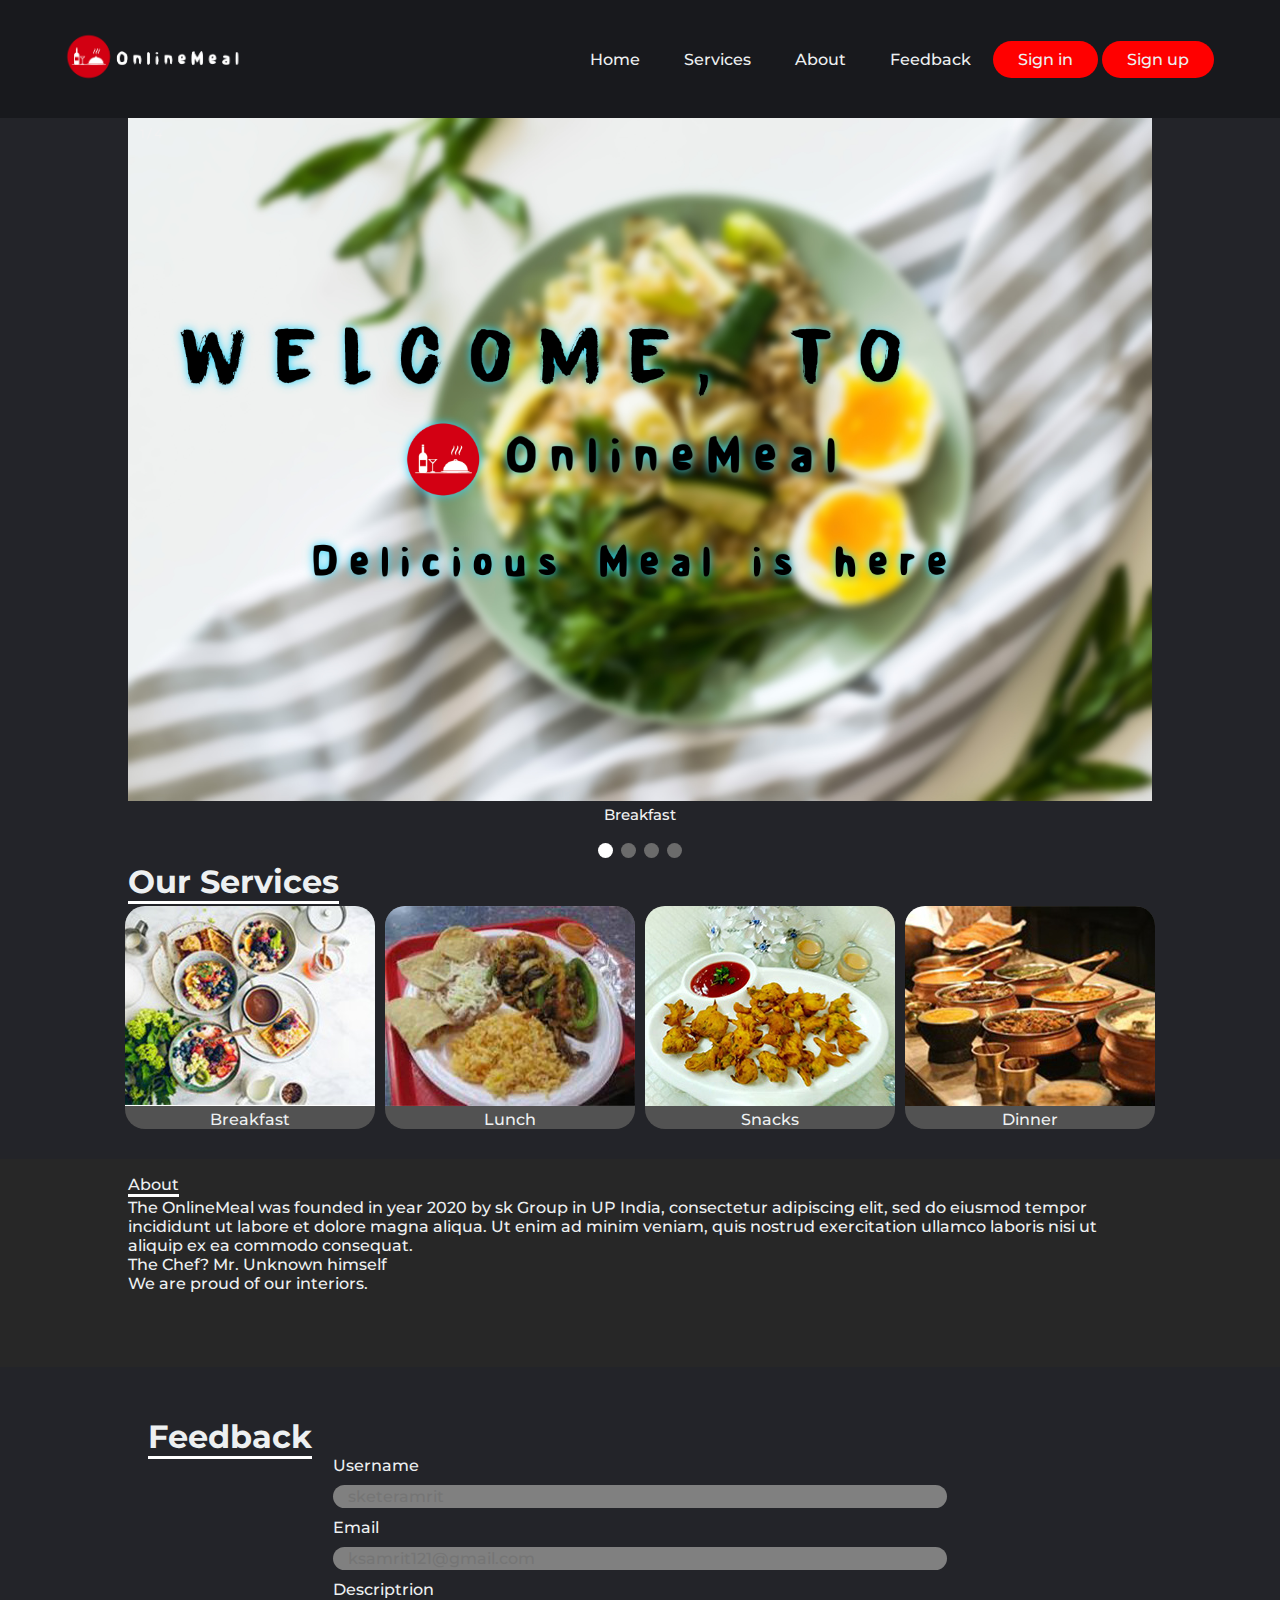
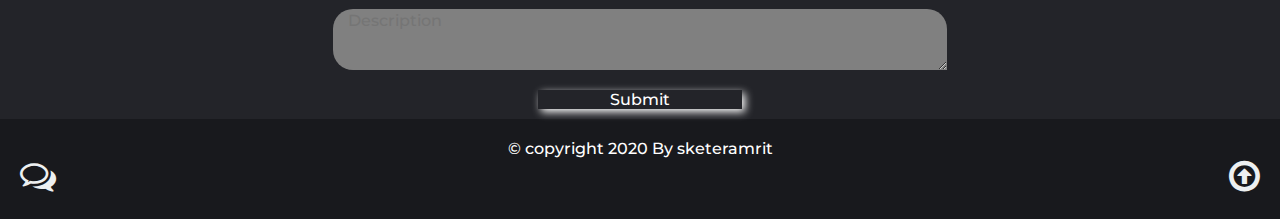
==== commit 3b209e0a: "update" ====
--- a/index.html
+++ b/index.html
@@ -1,167 +1,223 @@
 <!DOCTYPE html>
 <html lang="en">
+
 <head>
     <meta charset="UTF-8">
     <meta name="viewport" content="width=device-width, initial-scale=1.0">
-    <link rel="stylesheet" href="https://cdn.jsdelivr.net/npm/bootstrap@4.5.3/dist/css/bootstrap.min.css" integrity="sha384-TX8t27EcRE3e/ihU7zmQxVncDAy5uIKz4rEkgIXeMed4M0jlfIDPvg6uqKI2xXr2" crossorigin="anonymous">
+    <link rel="stylesheet" href="https://cdn.jsdelivr.net/npm/bootstrap@4.5.3/dist/css/bootstrap.min.css"
+        integrity="sha384-TX8t27EcRE3e/ihU7zmQxVncDAy5uIKz4rEkgIXeMed4M0jlfIDPvg6uqKI2xXr2" crossorigin="anonymous">
     <link rel="stylesheet" href="https://cdnjs.cloudflare.com/ajax/libs/font-awesome/4.7.0/css/font-awesome.min.css">
-    <link rel="stylesheet" href="https://cdnjs.cloudflare.com/ajax/libs/animate.css/4.1.1/animate.min.css"/>
-    <link rel="shortcut icon" href="img/logo.png" type="image/x-icon">
+    <link rel="stylesheet" href="https://cdnjs.cloudflare.com/ajax/libs/animate.css/4.1.1/animate.min.css" />
+    <link rel="preconnect" href="https://fonts.gstatic.com">
+    <link href="https://fonts.googleapis.com/css2?family=Pacifico&display=swap" rel="stylesheet">
+    <link rel="shortcut icon" href="img/logo/logo.png" type="image/x-icon">
     <link rel="stylesheet" href="css/style.css">
     <title>Online meal</title>
 </head>
+
 <body>
     <!-- NAVIGATION BAR STARTED -->
     <div class="nav" id="home">
-        <div class="nav-logo animate__animated animate__heartBeat animate__infinite infinite"><img src="img/logowithtext.png" alt="logo" width="180px" ><label class="nav-logo-text"></label></div>
+        <div class="nav-logo animate__animated animate__heartBeat animate__infinite infinite"><img
+                src="img/logo/logowithtext.png" alt="logo" width="180px"><label class="nav-logo-text"></label></div>
         <nav>
             <ul class="nav-links">
-                <li><a href="#">Home</a></li>
+                <li><a href="index.html">Home</a></li>
                 <li><a href="#services">Services</a></li>
                 <li><a href="#about">About</a></li>
                 <li><a href="#feedback">Feedback</a></li>
             </ul>
         </nav>
-        <a href="#" class="cta"><button>Login</button></a>
+        <div class="sign-btn">
+            <a href="#" class="cta"><button onclick="showform()">Sign in</button></a>
+            <form action="php/Regestration.php" method="post">
+                <input type="hidden" name="count" value="1" id="">
+                <input type="submit" name="sign-up" value="Sign up" class="form-cta">
+            </form>
+        </div>
     </div>
     <!-- NAVIGATION BAR COMPLETED -->
 
-    <!-- SLIDESHOW START -->
-    <div class="main">
-        <div class="slide-show">
-            <div class="myslide">
-                <div class="numbertext">1 / 4</div>
-                <img class="img" src="img/update/breakfast.jpg" style="width:100%">
-                <div class="text">Breakfast</div>
-            </div>
-            <div class="myslide">
-                <div class="numbertext">2 / 4</div>
-                <img class="img" src="img/update/lunch.jpg" style="width:100%">
-                <div class="text">Lunch</div>
-            </div>
-            <div class="myslide">
-                <div class="numbertext">3 / 4</div>
-                <img class="img" src="img/update/snacks.jpg" style="width:100%">
-                <div class="text">Snacks</div>
-            </div>
-            <div class="myslide">
-                <div class="numbertext">4 / 4</div>
-                <img class="img" src="img/update/dinner.jpg" style="width:100%">
-                <div class="text">Dinner</div>
-            </div>
-            <!-- <div class="slide-show-absolute-text">
+    <!-- FORM START -->
+    <div class="signin-signup animate__pulse animate__delay-2s animate__slow" id="signin-signup">
+        <div class="main">
+            <form action="php/check-login.php" method="post" class="signin-form">
+                <div class="content">
+                    <div class="form-heading"><span>LOGIN</span></div>
+                    <input type="email" name="email" id="" placeholder="email id" class="input"> <br>
+                    <input type="password" name="password" id="" placeholder="password" class="input"> <br>
+                    <input type="submit" name="login" value="Login" class="btn-login">
+                </div>
+            </form>
+            <form action="php/Regestration.php" method="post">
+                <span></span>
+                <input type="hidden" name="count" value="1" id="">
+                <input type="submit" name="sign-up" value="Don't have Account Sign UP?" class="btn-signup">
+            </form>
+        </div>
+    </div>
+
+    <script>
+        function showform() {
+            document.getElementById('signin-signup').style.cssText = 'display:block;';
+            document.getElementById('_containt').style.cssText = 'display:none';
+            var element = document.getElementById('signin-signup');
+            element.classList.add("animate__pulse animate__delay-2s animate__slow");
+        }
+    </script>
+    <!-- FORM END -->
+
+    <div class="_containt" id="_containt">
+        <!-- SLIDESHOW START -->
+        <div class="main">
+            <div class="slide-show">
+                <div class="myslide">
+                    <div class="numbertext">1 / 4</div>
+                    <img class="img" src="img/slideshow/breakfast.jpg" style="width:100%">
+                    <div class="text">Breakfast</div>
+                </div>
+                <div class="myslide">
+                    <div class="numbertext">2 / 4</div>
+                    <img class="img" src="img/slideshow/lunch.jpg" style="width:100%">
+                    <div class="text">Lunch</div>
+                </div>
+                <div class="myslide">
+                    <div class="numbertext">3 / 4</div>
+                    <img class="img" src="img/slideshow/snacks.jpg" style="width:100%">
+                    <div class="text">Snacks</div>
+                </div>
+                <div class="myslide">
+                    <div class="numbertext">4 / 4</div>
+                    <img class="img" src="img/slideshow/dinner.jpg" style="width:100%">
+                    <div class="text">Dinner</div>
+                </div>
+                <!-- <div class="slide-show-absolute-text">
                 <h1>Welcome, to online meal</h1>
                 <p>Delicious Meal is here.</p>
             </div> -->
-        </div>
-    </div>
-    <br>
-    <div style="text-align:center">
-        <span class="dot"></span> 
-        <span class="dot"></span> 
-        <span class="dot"></span>
-        <span class="dot"></span> 
-    </div>
-    <!-- SLIDESHOW END -->
-
-    <!-- SERVICES START -->
-    <div class="services" id="services">
-        <div class="heading">
-            <label for="">Our Services</label>
-        </div>
-        <div class="services-card">
-            
-                <div class="card">
-                    <a href="pages/breakfast.html"><img src="img/card-breakfast-2.jpg" alt="Image Not Found">
-                    <h2 class="card-text">Breakfast</h2></a>
-                </div>
-                <div class="card">
-                    <a href="pages/lunch.html"><img src="img/card-lunch-2.jpg" alt="Image Not Found">
-                    <h2 class="card-text">Lunch</h2></a>
-                </div>
-            
-                <div class="card">
-                    <a href="pages/snacks.html"><img src="img/card-snacks-2.jpg" alt="Image Not Found">
-                    <h2 class="card-text">Snacks</h2></a>
-                </div>
-                <div class="card">
-                    <a href="pages/dinner.html"><img src="img/card-dinner-2.jpg" alt="Image Not Found">
-                    <h2 class="card-text">Dinner</h2></a>
-                </div>
-        </div>
-    </div>
-    <!-- SERVICES END -->
-    
-    <!-- ABOUT START -->
-    <div class="about" id="about">
-        <div class="heading">
-            <label for="">About</label>
-        </div>
-        <div class="about-content">
-            <div class="upper-text">
-                <p>The OnlineMeal was founded in year 2020 by sk Group in UP India, consectetur adipiscing elit, sed do eiusmod tempor incididunt ut labore et dolore magna aliqua. Ut enim ad minim veniam, quis nostrud exercitation ullamco laboris nisi ut aliquip ex ea commodo consequat.</p>
-                <p><strong>The Chef?</strong> Mr. Unknown himself</p>
-                <p>We are proud of our interiors.</p>
-                <div class="chef">
-                    <img src="img/chef.jpg" alt="" width="120px">
-                </div>
-            </div>
-            <div class="mid-image">
-                <img src="img/restaurant.jpg" alt="">
-            </div>
-            <div class="lower-text">
-                
-            </div>
-        </div>
-    </div>
-    <!-- ABOUT END -->
-
-    <!-- FEEDBACK START -->
-    <div class="feedback" id="feedback">
-        <div class="heading">
-            <label for="">Feedback</label>
-        </div>
-        <div class="form">
-            <form action="" method="post">
-                <label for="">Username</label>
-                <input type="text" name="username" class="form-input-text" placeholder="sketeramrit">
-                <label for="">Email</label>
-                <input type="email" name="email" class="form-input-text" placeholder="ksamrit121@gmail.com">
-                <label for="">Descriptrion</label>
-                <textarea name="description" id="" cols="20" rows="3" class="form-textarea" placeholder="Description"></textarea>
-                <input type="submit" value="Submit" class="form-submit">
-            </form>
-        </div>
-    </div>
-    <!-- FEEDBACK END -->
-    
-    <!-- SCRIPT ARE HERE -->
-    <script>
-        var slideIndex = 0;
-        showSlides();
-
-        function showSlides() {
-            var i;
-            var slides = document.getElementsByClassName("myslide");
-            var dots = document.getElementsByClassName("dot");
-            for (i = 0; i < slides.length; i++) {
-                slides[i].style.display = "none";  
+            </div>
+        </div>
+        <br>
+        <div style="text-align:center">
+            <span class="dot"></span>
+            <span class="dot"></span>
+            <span class="dot"></span>
+            <span class="dot"></span>
+        </div>
+        <!-- SLIDESHOW END -->
+
+        <!-- SERVICES START -->
+        <div class="services" id="services">
+            <div class="heading">
+                <label for="">Our Services</label>
+            </div>
+            <div class="services-card">
+
+                <div class="card">
+                    <a href="pages/breakfast.html"><img src="img/card/breakfast-card.jpg" alt="Image Not Found">
+                        <h2 class="card-text">Breakfast</h2>
+                    </a>
+                </div>
+                <div class="card">
+                    <a href="pages/lunch.html"><img src="img/card/lunch-card.jpg" alt="Image Not Found">
+                        <h2 class="card-text">Lunch</h2>
+                    </a>
+                </div>
+
+                <div class="card">
+                    <a href="pages/snacks.html"><img src="img/card/snacks-card.jpg" alt="Image Not Found">
+                        <h2 class="card-text">Snacks</h2>
+                    </a>
+                </div>
+                <div class="card">
+                    <a href="pages/dinner.html"><img src="img/card/dinner-card.jpg" alt="Image Not Found">
+                        <h2 class="card-text">Dinner</h2>
+                    </a>
+                </div>
+            </div>
+        </div>
+        <!-- SERVICES END -->
+
+        <!-- ABOUT START -->
+        <div class="about" id="about">
+            <div class="heading">
+                <label for="">About</label>
+            </div>
+            <div class="about-content">
+                <div class="upper-text">
+                    <p>The OnlineMeal was founded in year 2020 by sk Group in UP India, consectetur adipiscing elit, sed
+                        do eiusmod tempor incididunt ut labore et dolore magna aliqua. Ut enim ad minim veniam, quis
+                        nostrud exercitation ullamco laboris nisi ut aliquip ex ea commodo consequat.</p>
+                    <p><strong>The Chef?</strong> Mr. Unknown himself</p>
+                    <p>We are proud of our interiors.</p>
+                    <div class="chef">
+                        <img src="img/chef.jpg" alt="" width="120px">
+                    </div>
+                </div>
+                <div class="mid-image">
+                    <img src="img/restaurant.jpg" alt="">
+                </div>
+                <div class="lower-text">
+
+                </div>
+            </div>
+        </div>
+        <!-- ABOUT END -->
+
+        <!-- FEEDBACK START -->
+        <div class="feedback" id="feedback">
+            <div class="heading">
+                <label for="">Feedback</label>
+            </div>
+            <div class="form">
+                <form action="" method="post">
+                    <label for="">Username</label>
+                    <input type="text" name="username" class="form-input-text" placeholder="sketeramrit">
+                    <label for="">Email</label>
+                    <input type="email" name="email" class="form-input-text" placeholder="ksamrit121@gmail.com">
+                    <label for="">Descriptrion</label>
+                    <textarea name="description" id="" cols="20" rows="3" class="form-textarea"
+                        placeholder="Description"></textarea>
+                    <input type="submit" value="Submit" class="form-submit">
+                </form>
+            </div>
+        </div>
+        <!-- FEEDBACK END -->
+
+        <!-- SCRIPT ARE HERE -->
+        <script>
+            var slideIndex = 0;
+            showSlides();
+
+            function showSlides() {
+                var i;
+                var slides = document.getElementsByClassName("myslide");
+                var dots = document.getElementsByClassName("dot");
+                for (i = 0; i < slides.length; i++) {
+                    slides[i].style.display = "none";
+                }
+                slideIndex++;
+                if (slideIndex > slides.length) { slideIndex = 1 }
+                for (i = 0; i < dots.length; i++) {
+                    dots[i].className = dots[i].className.replace(" active", "");
+                }
+                slides[slideIndex - 1].style.display = "block";
+                dots[slideIndex - 1].className += " active";
+                setTimeout(showSlides, 2000); // Change image every 2 seconds
             }
-            slideIndex++;
-            if (slideIndex > slides.length) {slideIndex = 1}    
-            for (i = 0; i < dots.length; i++) {
-                dots[i].className = dots[i].className.replace(" active", "");
-            }
-            slides[slideIndex-1].style.display = "block";  
-            dots[slideIndex-1].className += " active";
-            setTimeout(showSlides, 2000); // Change image every 2 seconds
-        }
-    </script>
-
-    <div class="home-selector">
-        <p>&copy; copyright 2020 by sketeramrit</p>
-        <label for="" class="contactus"><a href="pages/contactus.html"><i class="fa fa-comments-o" style="font-size:36px"><span>Contact us</span></i></a></label>
+        </script>
+    </div>
+
+    <!-- FOOTER START -->
+    <div class="home-selector" id="home-selector">
+        <p id="copyrightbysketeramrit">&copy; copyright 2020 by sk</p>
+        <label for="" class="contactus"><!-- <a href="pages/contactus.html"> -->
+            <i class="fa fa-comments-o" style="font-size:36px" onclick="footer_contactus()"><span class="span-text" id="span-text"><a href="mailto:ksamrit121@gmail.com" id="span-text-a">For Contact- Mail me</a></span></i>
+        </label>
         <a href="#home" class="scroll-up"><i class="fa fa-arrow-circle-o-up" style="font-size:36px"></i></a>
     </div>
+    <!-- FOOTER END -->
+    <script src="js/indec.js"></script>
 </body>
-</html>
+
+</html>--- a/css/style.css
+++ b/css/style.css
@@ -5,6 +5,12 @@
     margin: 0;
     padding: 0;
     scroll-behavior: smooth;
+    transition: all 0.3s ease 0s;
+    font-family: 'Montserrat', sans-serif;
+    font-weight: 500;
+    font-size: 16px;
+    color: #edf0f1;
+    text-decoration: none;
 }
 body{
     background-color: rgb(35,36,41);
@@ -21,7 +27,7 @@
     justify-content: flex-end;
     align-items: center;
     padding: 30px 5%;
-    background-color: rgb(35, 36, 41);
+    background-color: rgb(24, 25, 29);
 }
 .nav-logo {
     cursor: pointer;
@@ -42,20 +48,82 @@
     border-bottom: 2px solid red;
     /* color: #0088a9; */
 }
-.cta button{
+.sign-btn{
+    display: flex;
+    flex-direction: row;
+}
+.form-cta, .cta button{
     padding: 9px 25px;
     background-color: rgb(255, 0, 0);
-    /* background-color: rgba(0,136, 169, 1); */
     border: none;
     border-radius: 50px;
     cursor: pointer;
-    transition: all 0.3s ease 0s;
-}
-.cta button:hover{
+    margin: 0px 2px 0px 2px;
+}
+.form-cta:hover, .cta button:hover{
     background-color: rgba(255, 0, 0, 0.863);
     /* background-color: rgba(0,136, 169, 0.8); */
 }
 /* NAVIGATION BAR END */
+
+/* FORM CSS START */
+.signin-signup{
+    display: none;
+    margin: 48px 0px;
+}
+.signin-signup .main .form-heading{
+    text-align: center;
+    margin-bottom: 25px;
+}
+.signin-signup .main .form-heading span{
+    font-size: 81.96px;
+    font-weight: bolder;
+    color: red;
+    text-align: center;
+    font-family: 'Pacifico', cursive;
+    -webkit-text-stroke: 1px rgb(99, 0, 0);
+}
+.signin-signup .main form{
+    margin: 0px auto;
+    width: 50%;
+    background-color: rgb(70, 68, 68);    
+}
+.signin-signup .main form input{
+    display: block;
+    margin: 0px auto;
+    border-radius: 20px;
+    border: none;
+    border-bottom: 2px solid black;
+    background: transparent;
+    box-shadow: 1px 1px 3px black;
+    padding: 5px 25px;
+}
+.signin-signup .main form .input:hover{
+    background-color: gray;
+}
+.signin-signup .main form .btn-login{
+    background-color: red;
+    font-weight: bold;
+}
+.signin-signup .main form .btn-login:hover{
+    cursor: pointer;
+    box-shadow: 2px 2px 5px black;
+    color: white;
+    background-color: rgb(175, 0, 0);
+}
+.signin-signup .main form .btn-signup{
+    box-shadow: none;
+    padding-top: 8px;
+    border: none;
+    cursor: pointer;
+    font-weight: bold;
+}
+.signin-signup .main form .btn-signup:hover{
+    color: rgb(255, 255, 255);
+    background-color: transparent;
+    box-shadow: 1px 1px 3px black;
+}
+/* FORM CSS END */
 
 /* SLIDESSHOW START */
 .slide-show {
@@ -251,13 +319,27 @@
     float: left;
     margin: 0px 0px 2px 20px;
     transition: all 0.3s ease 0s;
-}
-.home-selector label a i span{
+    position: relative;
+    width: 200px;
+}
+.home-selector label{
+    cursor: pointer;
+}
+.home-selector label i .span-text a{
     font-size: medium;
-    padding: 2px;
+    padding: 2px 8px;
     display: none;
-}
-.home-selector a{
+    position: absolute;
+    border-radius: 20px;
+    color: red;
+    font-weight: bold;
+    top: -15px;
+    left: 0px;
+}
+.home-selector label i .span-text a:hover{
+    display: block;
+}
+.home-selector .scroll-up{
     float: right;
     padding: 0px 20px 2px 0px;
     
@@ -314,9 +396,15 @@
     }
     .nav-links li{
         padding: 0px 5px;
-      }
+    }
     .nav-links li a{
         padding: 0px 1px;
+    }
+    .signin-signup .main .form-heading span{
+        font-size: 45px;
+    }
+    .signin-signup .main form{
+        width: auto;
     }
     .feedback .heading label{
         font-size: medium;
@@ -332,4 +420,4 @@
         font-size: small;
     }
     
-}
+}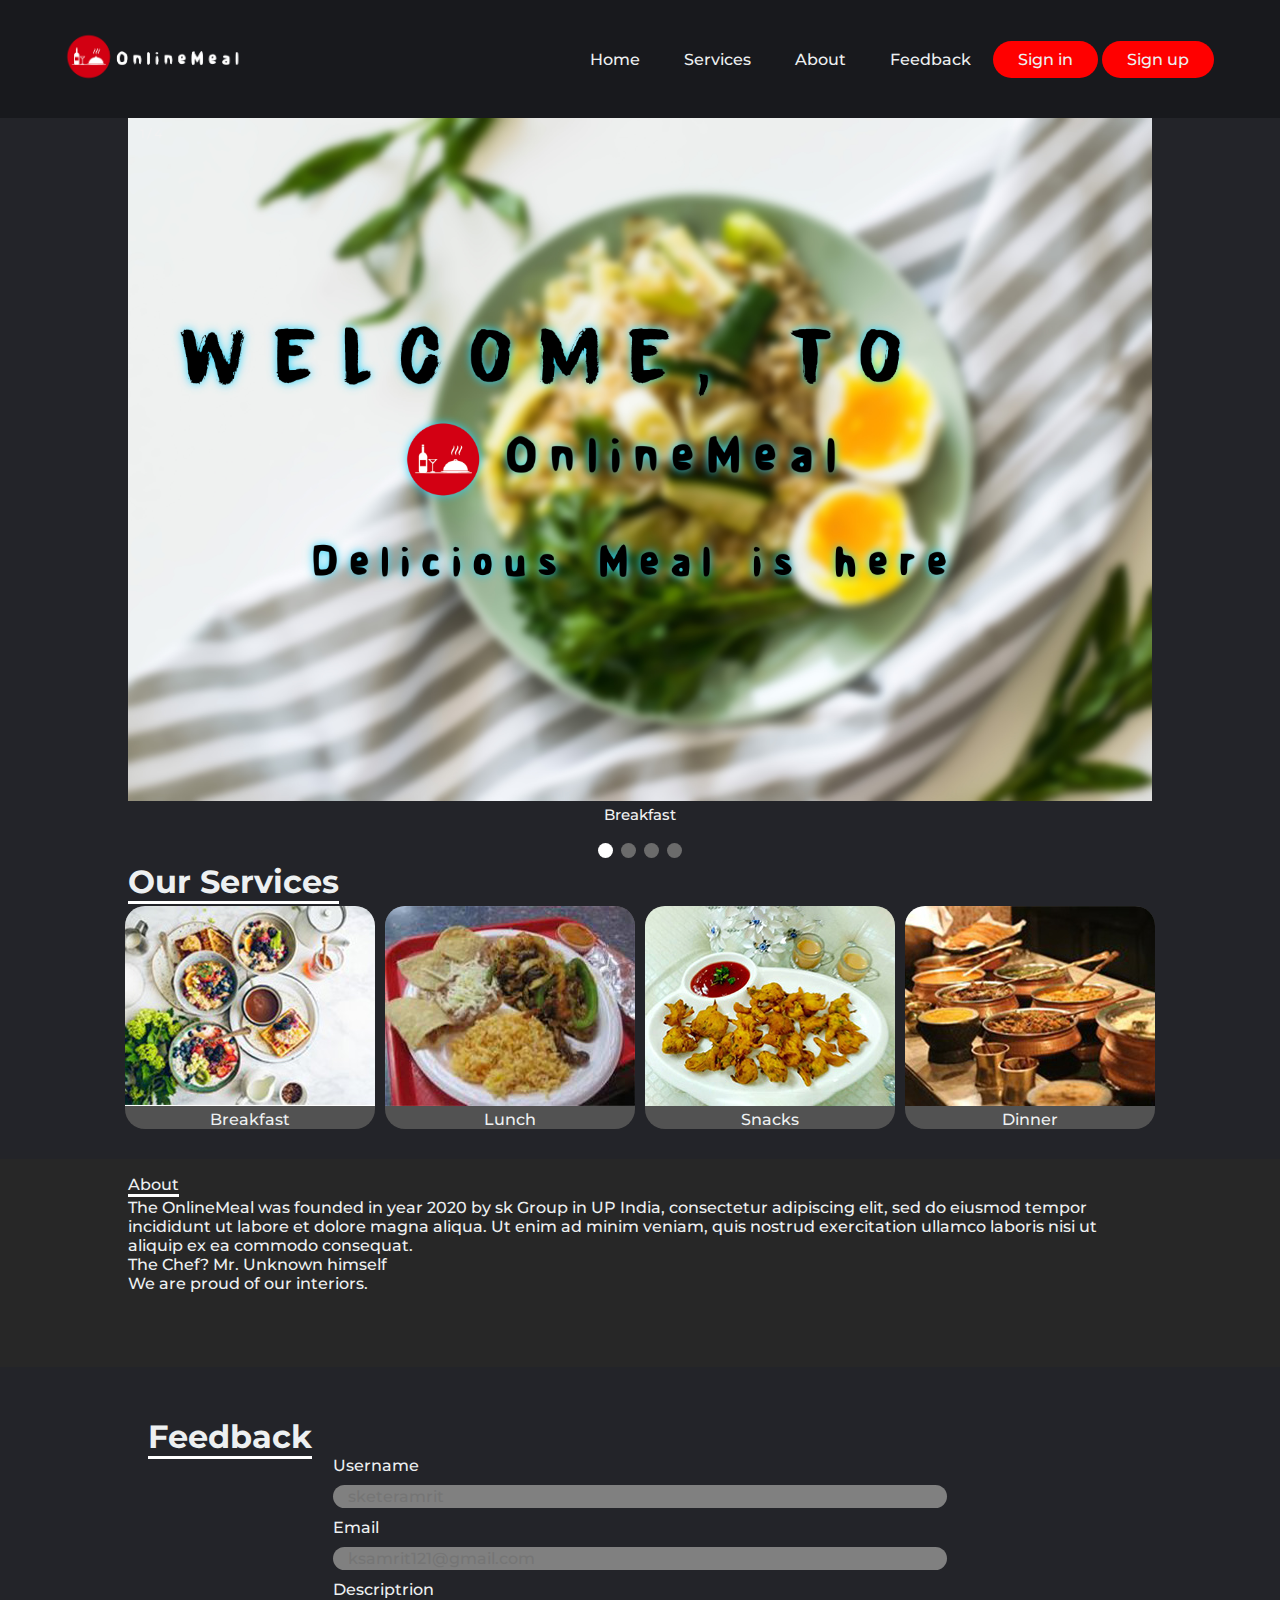
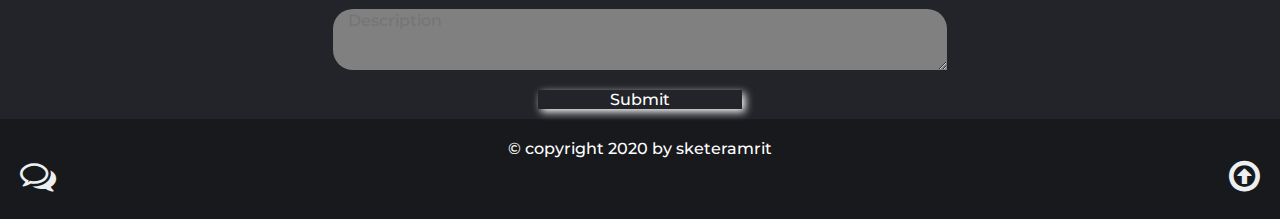
==== commit 0e89f1d4: "Merge pull request #12 from sksketer/main" ====
--- a/index.html
+++ b/index.html
@@ -210,14 +210,19 @@
 
     <!-- FOOTER START -->
     <div class="home-selector" id="home-selector">
-        <p id="copyrightbysketeramrit">&copy; copyright 2020 by sk</p>
+        <p id="copyrightbysketeramrit">&copy; copyright 2020 by sketeramrit</p>
         <label for="" class="contactus"><!-- <a href="pages/contactus.html"> -->
             <i class="fa fa-comments-o" style="font-size:36px" onclick="footer_contactus()"><span class="span-text" id="span-text"><a href="mailto:ksamrit121@gmail.com" id="span-text-a">For Contact- Mail me</a></span></i>
         </label>
         <a href="#home" class="scroll-up"><i class="fa fa-arrow-circle-o-up" style="font-size:36px"></i></a>
     </div>
+    <script>
+        function footer_contactus()
+        {
+            document.getElementById('span-text-a').style.cssText = 'display: block;';
+        }
+        </script>
     <!-- FOOTER END -->
-    <script src="js/indec.js"></script>
 </body>
 
 </html>--- a/css/style.css
+++ b/css/style.css
@@ -359,6 +359,9 @@
       .cta button{
           margin-top: 20px;
       }
+      .form-cta{
+        margin-top: 20px;
+    }
 }
 @media only screen and (max-width: 700px) {
     
